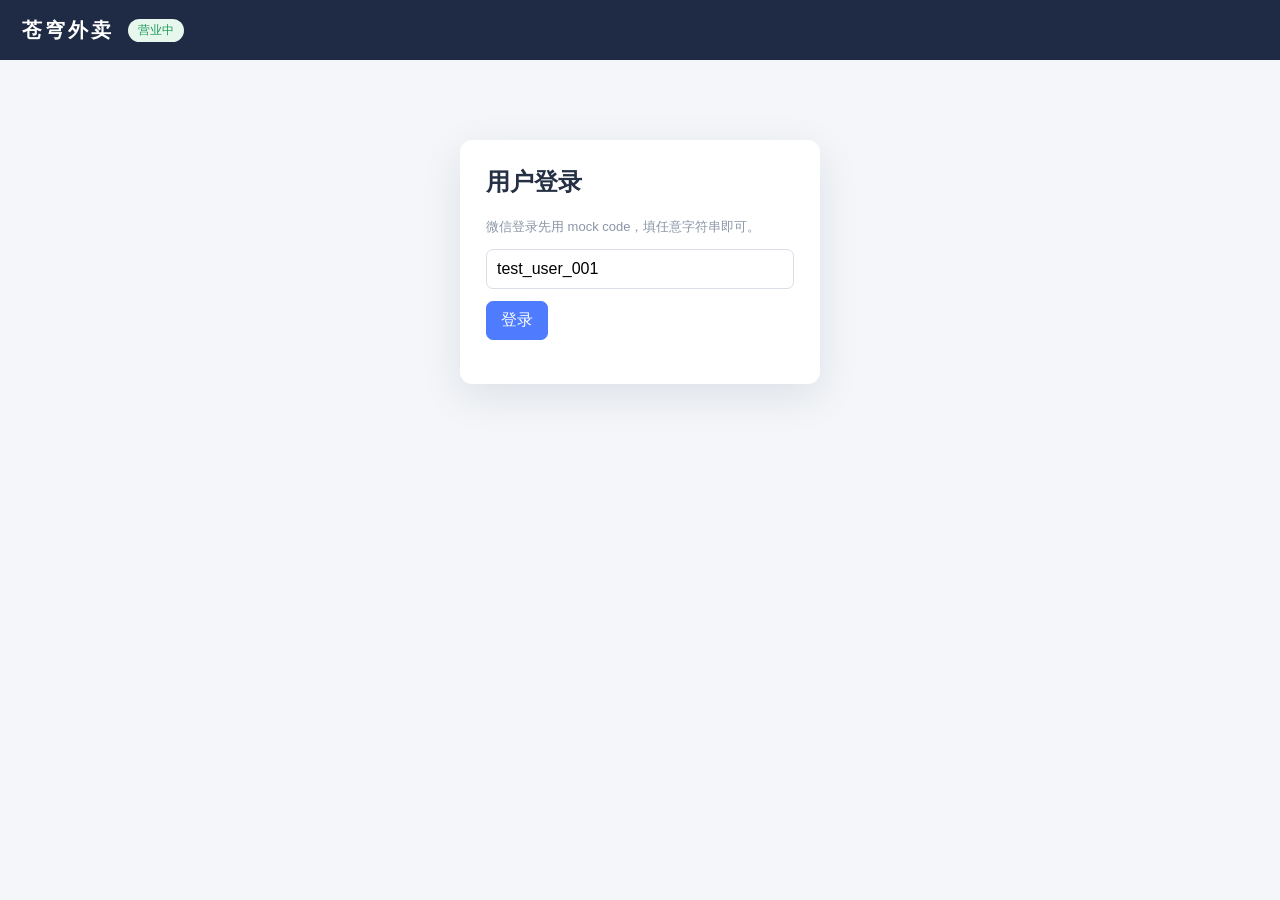
==== Code/frontend/user/index.html @ 08b96009 "Initial commit: 苍穹外卖 Spring Boot 4.1.1 + JDK 25" ====
<!DOCTYPE html>
<html lang="zh-CN">
<head>
    <meta charset="UTF-8">
    <meta name="viewport" content="width=device-width, initial-scale=1.0">
    <title>苍穹外卖 - 用户端</title>
    <link rel="stylesheet" href="app.css">
</head>
<body>
<header class="topbar">
    <div class="brand">苍穹外卖</div>
    <div id="shopStatus" class="shop-status">营业中</div>
    <div class="user-box">
        <span id="userName"></span>
        <button id="logoutBtn" class="link hidden">退出</button>
    </div>
</header>

<main>
    <section id="loginPanel" class="login-panel">
        <h2>用户登录</h2>
        <p class="hint">微信登录先用 mock code，填任意字符串即可。</p>
        <input id="loginCode" value="test_user_001" placeholder="mock code">
        <button id="loginBtn" class="primary">登录</button>
        <div id="loginError" class="error"></div>
    </section>

    <section id="mainPanel" class="hidden">
        <nav class="tabs">
            <button data-tab="menu" class="active">点餐</button>
            <button data-tab="cart">购物车 <span id="cartCount">0</span></button>
            <button data-tab="order">订单</button>
            <button data-tab="address">地址</button>
        </nav>

        <section id="tab-menu" class="tab-panel">
            <div class="menu-switch">
                <button id="dishTypeBtn" class="primary">菜品</button>
                <button id="setmealTypeBtn">套餐</button>
            </div>
            <div id="categoryList" class="chips"></div>
            <div id="menuList" class="cards"></div>
        </section>

        <section id="tab-cart" class="tab-panel hidden">
            <div id="cartList"></div>
            <div class="cart-footer">
                <strong>合计：<span id="cartTotal">¥0.00</span></strong>
                <button id="cleanCartBtn" class="link">清空</button>
                <button id="submitOrderBtn" class="primary">提交订单</button>
            </div>
        </section>

        <section id="tab-order" class="tab-panel hidden">
            <div id="orderList"></div>
        </section>

        <section id="tab-address" class="tab-panel hidden">
            <div class="address-form">
                <input id="consignee" placeholder="收货人">
                <input id="phone" placeholder="手机号">
                <input id="provinceName" placeholder="省">
                <input id="cityName" placeholder="市">
                <input id="districtName" placeholder="区">
                <input id="detail" placeholder="详细地址">
                <label class="check"><input id="isDefault" type="checkbox"> 设为默认</label>
                <button id="saveAddressBtn" class="primary">新增地址</button>
            </div>
            <div id="addressList"></div>
        </section>
    </section>
</main>

<div id="toast" class="toast"></div>
<script src="app.js"></script>
</body>
</html>
---- Code/frontend/user/app.css ----
* { box-sizing: border-box; }
body { margin: 0; font-family: "Microsoft YaHei", Arial, sans-serif; background: #f4f6f9; color: #253044; }
button, input { font: inherit; }
.hidden { display: none !important; }
.topbar { height: 60px; padding: 0 22px; display: flex; align-items: center; gap: 14px; background: #1f2b45; color: #fff; }
.brand { font-size: 20px; font-weight: 700; letter-spacing: 3px; }
.shop-status { padding: 3px 10px; border-radius: 999px; background: #e8f7ee; color: #1c9b58; font-size: 12px; }
.shop-status.off { background: #f1f3f6; color: #8b95a7; }
.user-box { margin-left: auto; display: flex; align-items: center; gap: 10px; font-size: 14px; }
main { max-width: 980px; margin: 22px auto; padding: 0 16px; }
.login-panel { width: 360px; margin: 80px auto; padding: 26px; background: #fff; border-radius: 12px; box-shadow: 0 12px 40px rgba(23, 39, 70, .1); }
.login-panel h2 { margin-top: 0; }
.pay-card { width: 420px; margin: 60px auto; padding: 28px; background: #fff; border-radius: 12px; box-shadow: 0 12px 40px rgba(23, 39, 70, .1); }
.pay-card h2 { margin-top: 0; }
.pay-amount { color: #e05a2b; font-size: 18px; }
.pay-card .link { display: inline-block; margin-left: 14px; }
.login-panel input { display: block; width: 100%; margin: 12px 0; padding: 10px; border: 1px solid #d9dee8; border-radius: 7px; }
.hint { color: #8b95a7; font-size: 13px; }
.error { min-height: 18px; color: #e04c4c; font-size: 13px; }
.tabs { display: flex; gap: 8px; margin-bottom: 16px; }
.tabs button, .menu-switch button { padding: 8px 16px; border: 1px solid #d9dee8; border-radius: 7px; background: #fff; cursor: pointer; }
.tabs button.active, .menu-switch button.primary { border-color: #4f7cff; background: #4f7cff; color: #fff; }
.tab-panel { background: #fff; border: 1px solid #e8edf5; border-radius: 10px; padding: 16px; }
.menu-switch { display: flex; gap: 8px; margin-bottom: 12px; }
.chips { display: flex; gap: 8px; flex-wrap: wrap; margin-bottom: 14px; }
.chips button { padding: 6px 12px; border: 1px solid #d9dee8; border-radius: 999px; background: #fff; cursor: pointer; }
.chips button.active { border-color: #4f7cff; color: #4f7cff; }
.cards { display: grid; grid-template-columns: repeat(auto-fill, minmax(210px, 1fr)); gap: 12px; }
.card { border: 1px solid #eef2f8; border-radius: 10px; padding: 12px; }
.card img { width: 100%; height: 120px; object-fit: cover; border-radius: 8px; background: #eef2f8; }
.card h4 { margin: 9px 0 5px; }
.card p { margin: 0 0 8px; color: #e05a2b; font-weight: 600; }
button.primary { padding: 8px 14px; border: 1px solid #4f7cff; border-radius: 7px; background: #4f7cff; color: #fff; cursor: pointer; }
button.link { border: 0; background: transparent; color: #4f7cff; cursor: pointer; padding: 0; }
.cart-row, .order-row, .address-row { display: flex; align-items: center; gap: 12px; padding: 10px 0; border-bottom: 1px solid #eef2f8; font-size: 14px; }
.cart-row .name { flex: 1; }
.cart-footer { display: flex; align-items: center; justify-content: flex-end; gap: 14px; margin-top: 14px; }
.order-row { align-items: flex-start; flex-direction: column; }
.order-row .line { display: flex; width: 100%; justify-content: space-between; gap: 12px; }
.address-form { display: grid; grid-template-columns: 1fr 1fr; gap: 8px; margin-bottom: 14px; }
.address-form input { padding: 8px; border: 1px solid #d9dee8; border-radius: 6px; }
.address-form .check { align-self: center; font-size: 14px; }
.address-form button { align-self: center; }
.toast { position: fixed; left: 50%; bottom: 30px; transform: translateX(-50%); padding: 10px 16px; border-radius: 8px; background: #1f2b45; color: #fff; opacity: 0; transition: .2s; pointer-events: none; }
.toast.show { opacity: 1; }
@media (max-width: 640px) { .address-form { grid-template-columns: 1fr; } }
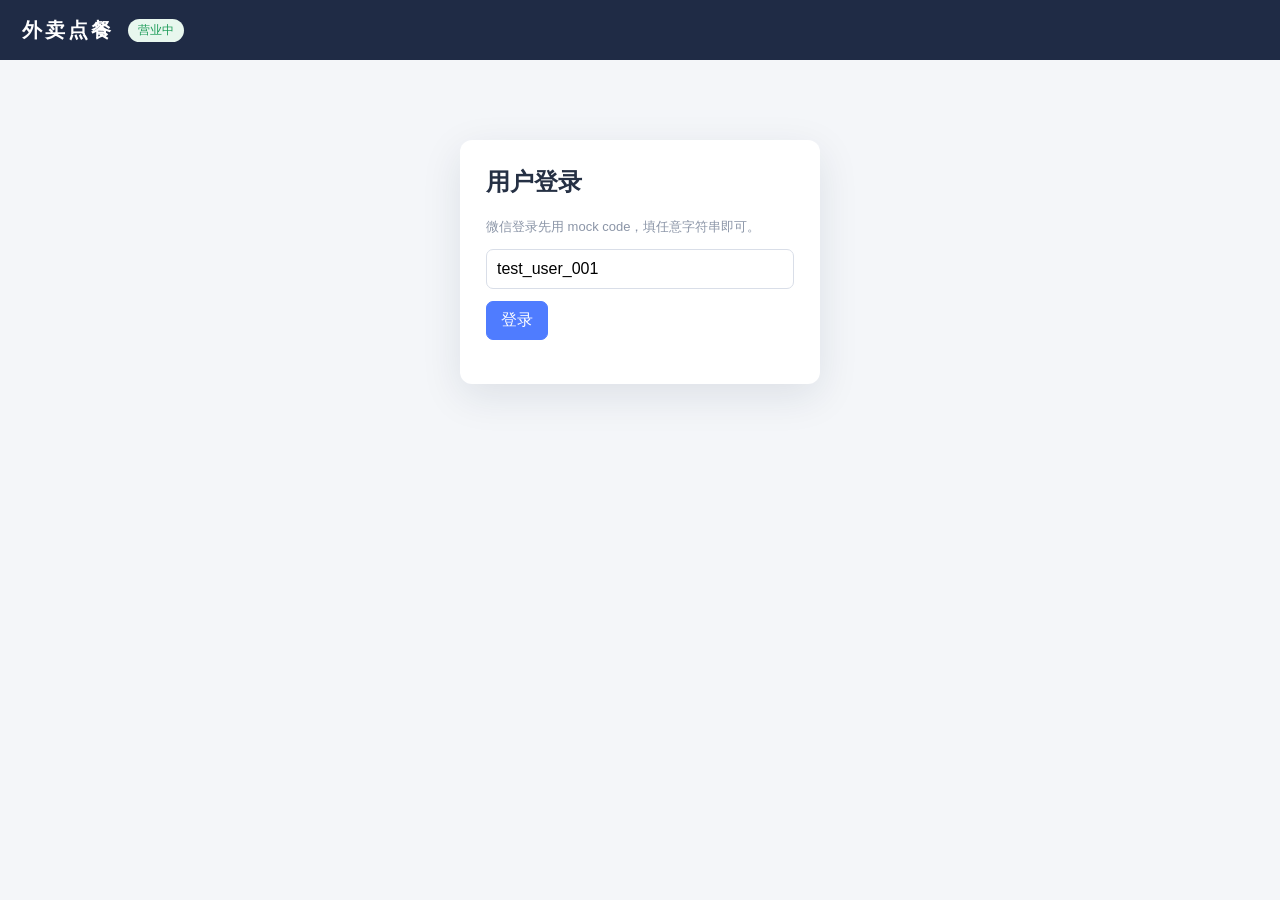
==== commit c3437132: "Rename project to waimai food ordering platform" ====
--- a/Code/frontend/user/index.html
+++ b/Code/frontend/user/index.html
@@ -3,12 +3,12 @@
 <head>
     <meta charset="UTF-8">
     <meta name="viewport" content="width=device-width, initial-scale=1.0">
-    <title>苍穹外卖 - 用户端</title>
+    <title>外卖点餐平台（双端） - 用户端</title>
     <link rel="stylesheet" href="app.css">
 </head>
 <body>
 <header class="topbar">
-    <div class="brand">苍穹外卖</div>
+    <div class="brand">外卖点餐</div>
     <div id="shopStatus" class="shop-status">营业中</div>
     <div class="user-box">
         <span id="userName"></span>
